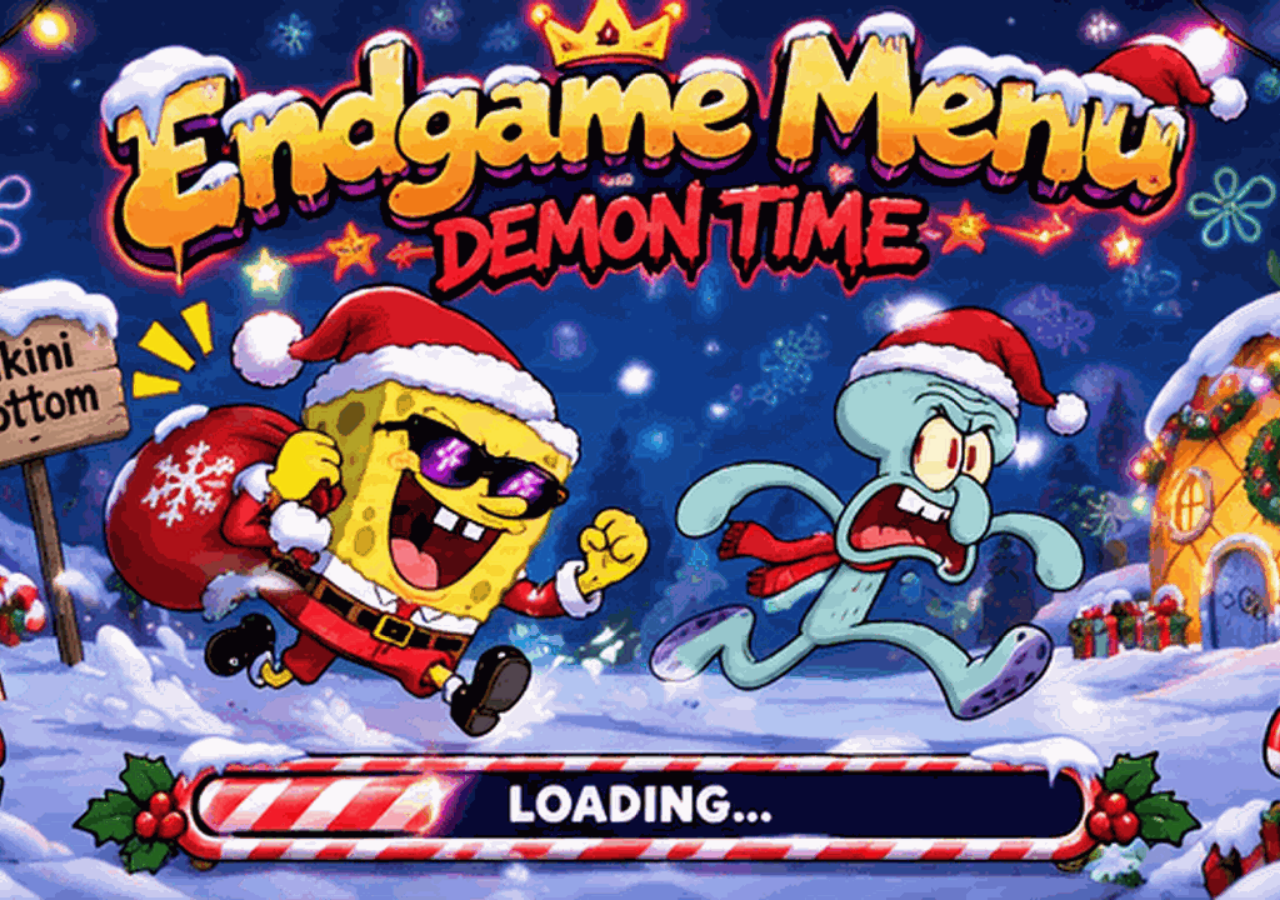
==== christmas.html @ 12add619 "Add files via upload" ====
<!doctype html>
<html lang="en">
<head>
  <meta charset="utf-8" />
  <meta name="viewport" content="width=device-width, initial-scale=1" />
  <meta name="theme-color" content="#07152f" />
  <title>Endgame Menu — Christmas</title>
  <style>
    html, body {
      width: 100%;
      height: 100%;
      margin: 0;
      overflow: hidden;
      background: #050816;
    }

    body {
      display: grid;
      place-items: center;
    }

    .loading-screen {
      position: fixed;
      inset: 0;
      width: 100vw;
      height: 100vh;
      object-fit: cover;
      object-position: center;
      user-select: none;
      -webkit-user-drag: none;
    }
  </style>
</head>
<body>
  <img
    class="loading-screen"
    src="./endgame-menu-christmas.gif"
    alt="Endgame Menu Christmas loading screen"
  />
</body>
</html>
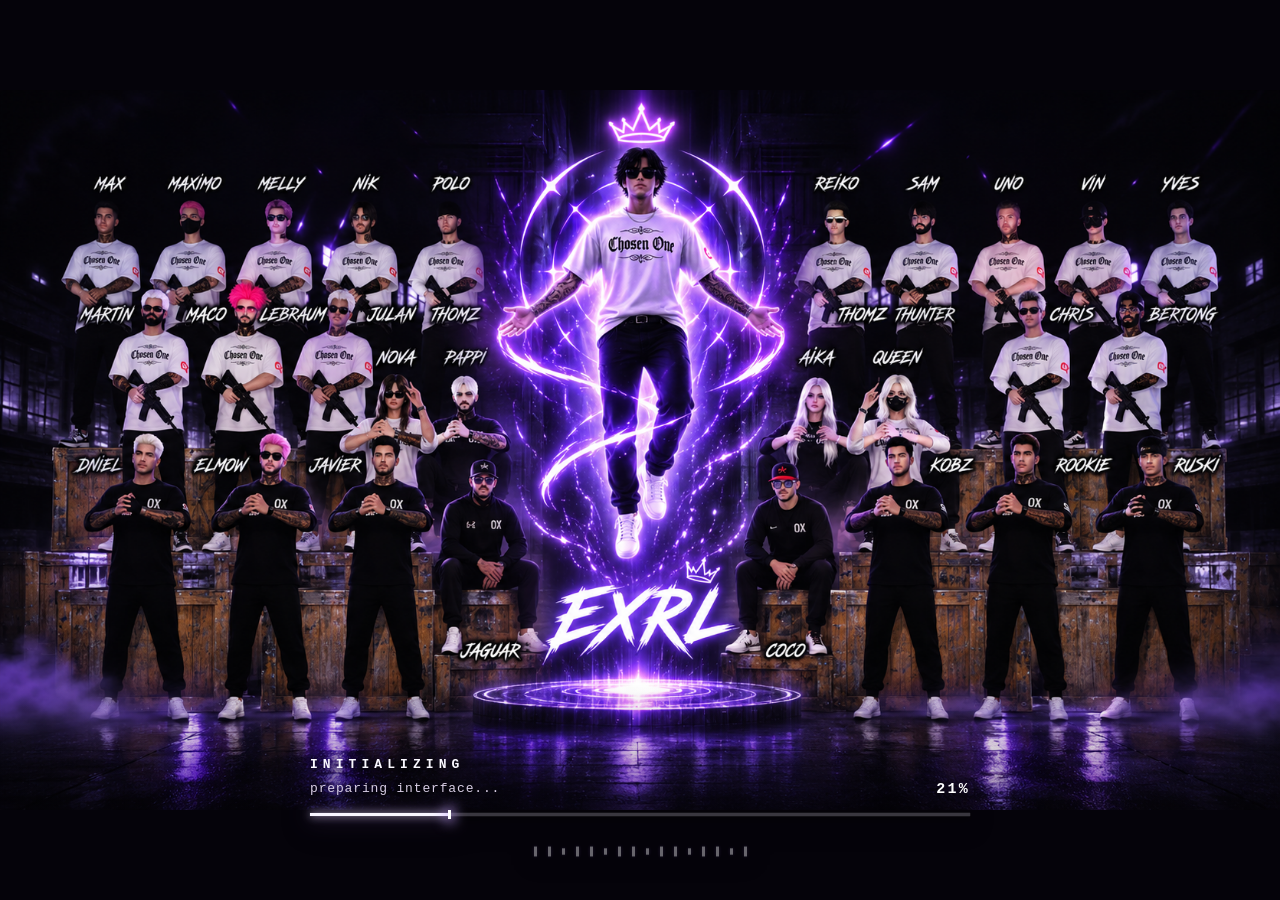
==== commit 97a4a94e: "Serve new EXRL animated loading design at existing Christmas URL" ====
--- a/christmas.html
+++ b/christmas.html
@@ -3,39 +3,115 @@
 <head>
   <meta charset="utf-8" />
   <meta name="viewport" content="width=device-width, initial-scale=1" />
-  <meta name="theme-color" content="#07152f" />
-  <title>Endgame Menu — Christmas</title>
+  <meta name="color-scheme" content="dark" />
+  <meta name="theme-color" content="#08040f" />
+  <meta name="description" content="ENDGAME — EXRL loading screen." />
+  <title>ENDGAME — EXRL</title>
   <style>
-    html, body {
-      width: 100%;
-      height: 100%;
-      margin: 0;
-      overflow: hidden;
-      background: #050816;
+    :root {
+      --ink: #f3efff;
+      --dim: rgba(245,239,255,.62);
+      --violet: #a774ff;
+      --line: rgba(250,247,255,.9);
     }
-
-    body {
-      display: grid;
-      place-items: center;
-    }
-
-    .loading-screen {
-      position: fixed;
-      inset: 0;
-      width: 100vw;
-      height: 100vh;
-      object-fit: cover;
-      object-position: center;
-      user-select: none;
-      -webkit-user-drag: none;
-    }
+    * {box-sizing:border-box}
+    html,body{width:100%;height:100%;margin:0;overflow:hidden;background:#08040f}
+    body {font-family:Consolas,"Courier New",monospace;color:var(--ink)}
+    .scene{position:fixed;inset:0;overflow:hidden;isolation:isolate;background:#05030a}
+    /* The artwork is the EXACT original uploaded PNG. No filters or transforms. */
+    .artwork{position:absolute;inset:0;display:block;width:100%;height:100%;object-fit:contain;object-position:center;user-select:none;-webkit-user-drag:none}
+    /* Only the website overlay is animated; artwork pixels never change. */
+    .fade{position:absolute;pointer-events:none;inset:auto 0 0;height:24%;z-index:1;background:linear-gradient(0deg,rgba(5,3,10,.77) 0%,rgba(5,3,10,.30) 40%,transparent 100%)}
+    .loading{position:absolute;z-index:2;left:50%;bottom:clamp(20px,4vh,50px);transform:translateX(-50%);width:min(660px,calc(100% - 38px));text-shadow:0 2px 7px rgba(0,0,0,.85);filter:drop-shadow(0 4px 12px rgba(0,0,0,.65))}
+    .topline{display:flex;justify-content:space-between;align-items:flex-end;gap:12px;margin-bottom:15px}
+    .phase{font-size:clamp(11px,1.15vw,13px);font-weight:700;letter-spacing:.39em;line-height:1.35;color:#faf9ff;text-transform:uppercase}
+    .note{font-size:clamp(11px,1.1vw,13px);letter-spacing:.065em;line-height:1.5;color:#d8cee4;margin-top:5px;text-transform:lowercase}
+    .ellipsis::after{content:'';display:inline-block;width:15px;animation:cursor 1.2s steps(1) infinite}
+    @keyframes cursor{0%,48%{opacity:0}49%,100%{opacity:1}}
+    .pct{font-size:clamp(13px,1.25vw,15px);font-weight:600;letter-spacing:.15em;color:#fff;font-variant-numeric:tabular-nums;min-width:48px;text-align:right}
+    .bar{position:relative;width:100%;height:3px;background:rgba(245,239,255,.22);box-shadow:0 0 1px rgba(255,255,255,.6),0 2px 7px rgba(0,0,0,.8)}
+    .fill{position:absolute;left:0;top:0;bottom:0;width:8%;background:#f7f5ff;box-shadow:0 0 9px rgba(223,208,255,.95),0 0 21px rgba(160,107,255,.6);transition:width .10s linear}
+    .tip{position:absolute;right:-2px;top:-3px;width:3px;height:9px;background:#fff;box-shadow:0 0 13px 3px rgba(194,157,255,.8)}
+    .ticks{height:26px;display:flex;justify-content:center;align-items:center;gap:11px;margin-top:22px;opacity:.9}
+    .tick{display:block;width:3px;height:17px;background:rgba(248,246,255,.45);box-shadow:0 0 5px rgba(187,148,255,.16);transform:scaleY(.58);transform-origin:center;animation:tickPulse 1.35s ease-in-out infinite;animation-delay:calc(var(--i)*-0.087s)}
+    .tick:nth-child(3n){height:11px}
+    @keyframes tickPulse{0%,100%{transform:scaleY(.45);opacity:.4}45%{transform:scaleY(1.1);opacity:1;background:#fff;box-shadow:0 0 10px rgba(199,163,255,.95)}}
+    .scanlight{position:absolute;top:-7px;left:0;width:100%;height:17px;opacity:.3;background:linear-gradient(90deg,transparent 10%,rgba(255,255,255,.25) 40%,transparent 60%);transform:translateX(-120%);animation:sweep 5s linear infinite;pointer-events:none}
+    @keyframes sweep{to{transform:translateX(120%)}}
+    @media(max-width:640px){.fade{height:28%}.loading{bottom:32px}.topline{margin-bottom:13px}.phase{letter-spacing:.25em}.ticks{margin-top:17px;gap:8px}.tick{width:2px;height:14px}}
+    @media(prefers-reduced-motion:reduce){.tick,.scanlight,.ellipsis::after{animation:none}}
   </style>
 </head>
 <body>
-  <img
-    class="loading-screen"
-    src="./endgame-menu-christmas.gif"
-    alt="Endgame Menu Christmas loading screen"
-  />
+  <main class="scene" aria-label="EXRL Endgame loading screen">
+    <img class="artwork" src="./exrl_crew.png" alt="EXRL levitating with purple energy, surrounded by the crew." draggable="false" />
+    <div class="fade" aria-hidden="true"></div>
+    <section class="loading" aria-label="Loading animation">
+      <div class="topline">
+        <div>
+          <div class="phase" id="phase">INITIALIZING</div>
+          <div class="note" id="note">preparing interface...</div>
+        </div>
+        <span class="pct" id="percent">8%</span>
+      </div>
+      <div class="bar" role="progressbar" aria-label="Visual loading progress" aria-valuemin="0" aria-valuemax="100" aria-valuenow="8" id="progressbar">
+        <div class="fill" id="fill"><i class="tip"></i></div>
+        <span class="scanlight" aria-hidden="true"></span>
+      </div>
+      <div class="ticks" aria-hidden="true">
+        <span class="tick" style="--i:0"></span><span class="tick" style="--i:1"></span><span class="tick" style="--i:2"></span><span class="tick" style="--i:3"></span><span class="tick" style="--i:4"></span><span class="tick" style="--i:5"></span><span class="tick" style="--i:6"></span><span class="tick" style="--i:7"></span><span class="tick" style="--i:8"></span><span class="tick" style="--i:9"></span><span class="tick" style="--i:10"></span><span class="tick" style="--i:11"></span><span class="tick" style="--i:12"></span><span class="tick" style="--i:13"></span><span class="tick" style="--i:14"></span><span class="tick" style="--i:15"></span>
+      </div>
+    </section>
+  </main>
+  <script>
+    (()=>{
+      'use strict';
+      const phase=document.getElementById('phase');
+      const note=document.getElementById('note');
+      const percent=document.getElementById('percent');
+      const fill=document.getElementById('fill');
+      const bar=document.getElementById('progressbar');
+      const length=15500,hold=1800;
+      let started=performance.now(),realProgress=null,finished=false;
+      let shown=-1,phaseShown='';
+      const phases=[
+        {until:24,title:'INITIALIZING',note:'preparing interface...'},
+        {until:51,title:'SYNCING',note:'loading assets...'},
+        {until:77,title:'CONFIGURING',note:'checking modules...'},
+        {until:99,title:'FINALIZING',note:'last rites...'},
+        {until:101,title:'ENDGAME READY',note:'interface ready...'}
+      ];
+      const update=(p)=>{
+        p=Math.min(100,Math.max(0,Math.round(p)));
+        if(p!==shown){shown=p;fill.style.width=p+'%';percent.textContent=p+'%';bar.setAttribute('aria-valuenow',String(p));}
+        const current=phases.find(x=>p<x.until)||phases[phases.length-1];
+        if(current.title!==phaseShown){phase.textContent=current.title;note.textContent=current.note;phaseShown=current.title;}
+      };
+      function step(now){
+        if(realProgress!==null){update(realProgress);requestAnimationFrame(step);return;}
+        let elapsed=now-started;
+        if(elapsed>length+hold){started=now;elapsed=0;}
+        const t=Math.min(1,elapsed/length);
+        // Cosmetic progress when the host does not supply real loading data.
+        const value=(t>=1)?100:(8+92*(1-Math.pow(1-t,1.55)));
+        update(value);
+        requestAnimationFrame(step);
+      }
+      // Optional integration: window.endgameLoader.setProgress(85)
+      // or window.postMessage({type:'endgame:progress',progress:85}, '*').
+      // Clearing with setProgress(null) resumes the looping visual demo.
+      window.endgameLoader={
+        setProgress(p){if(p===null||p===undefined){realProgress=null;started=performance.now();return;} const n=Number(p);if(Number.isFinite(n))realProgress=Math.max(0,Math.min(100,n));},
+        reset(){realProgress=null;started=performance.now();},
+        complete(){realProgress=100;}
+      };
+      window.addEventListener('message',event=>{
+        const d=event.data;
+        if(!d||typeof d!=='object'||d.type!=='endgame:progress')return;
+        window.endgameLoader.setProgress(d.progress);
+      });
+      requestAnimationFrame(step);
+    })();
+  </script>
 </body>
-</html>
+</html>
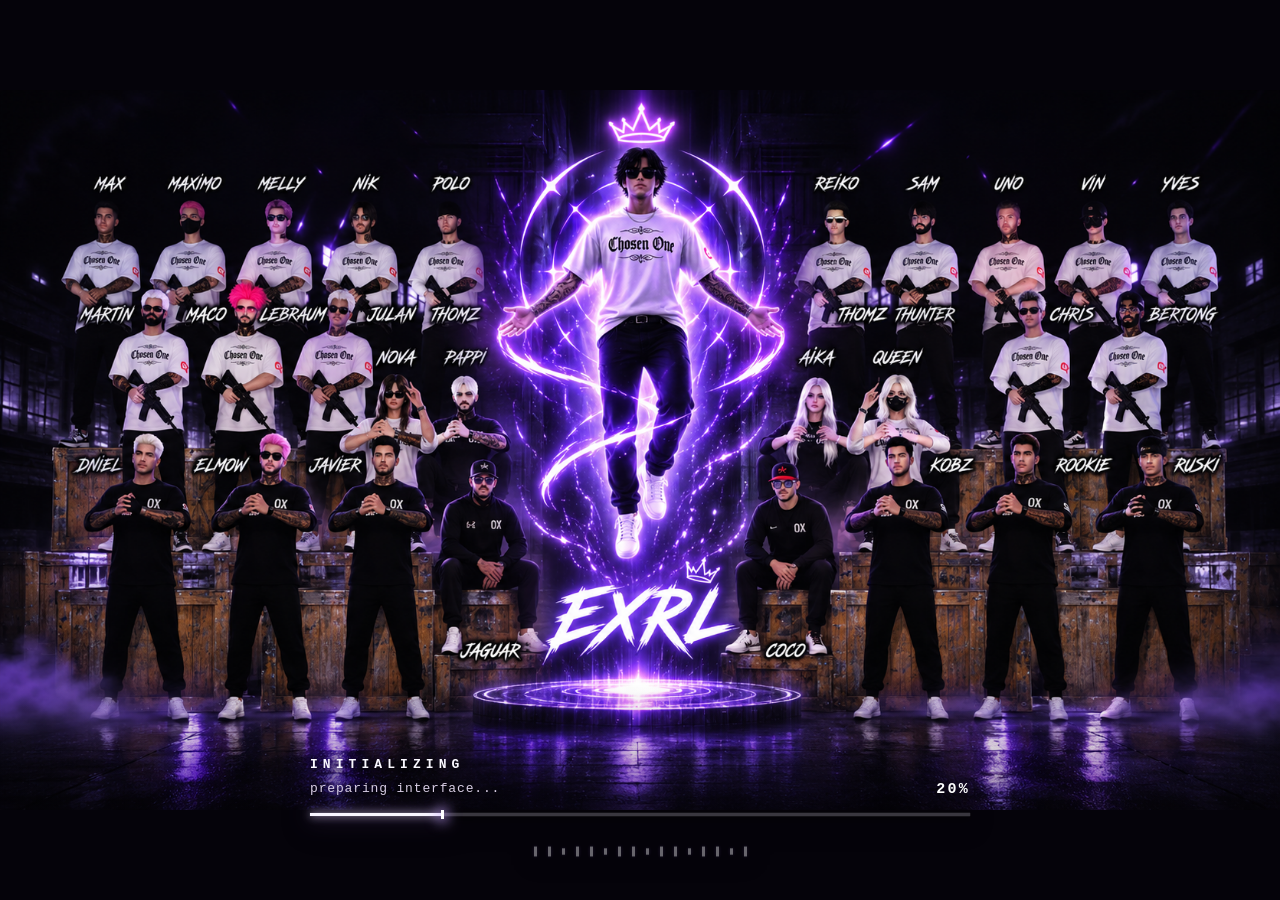
==== commit 7752f3e8: "Switch ENDGAME loading artwork to new tattoo crew photo with fallback" ====
--- a/christmas.html
+++ b/christmas.html
@@ -44,7 +44,7 @@
 </head>
 <body>
   <main class="scene" aria-label="EXRL Endgame loading screen">
-    <img class="artwork" src="./exrl_crew.png" alt="EXRL levitating with purple energy, surrounded by the crew." draggable="false" />
+    <img class="artwork" src="./exrl_tattoo_crew.png" onerror="this.onerror=null;this.src='./exrl_crew.png'" alt="ENDGAME tattoo crew group photo." draggable="false" />
     <div class="fade" aria-hidden="true"></div>
     <section class="loading" aria-label="Loading animation">
       <div class="topline">
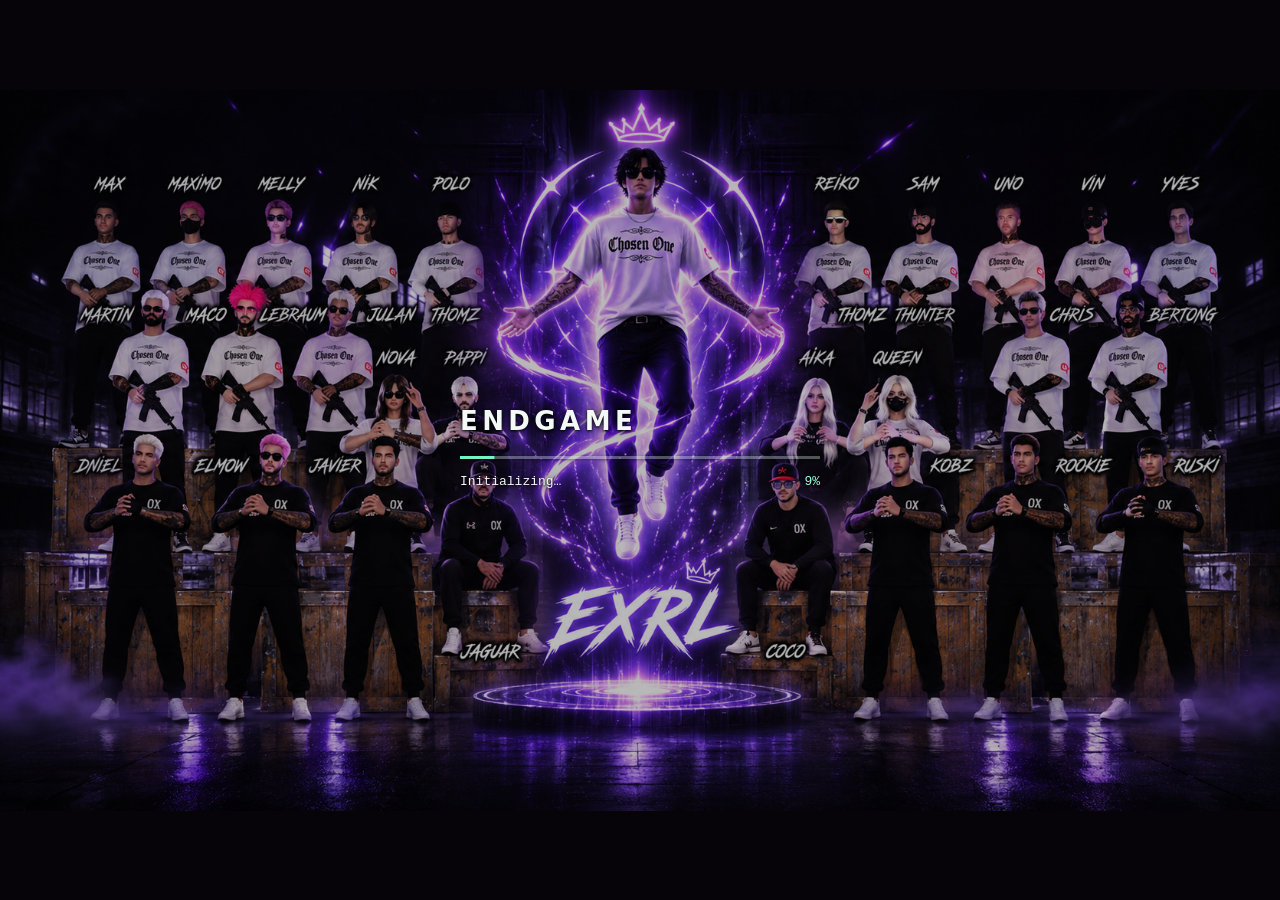
==== commit 8a31dfe8: "Center the ENDGAME line loader over a lightly dimmed, transparent overlay" ====
--- a/christmas.html
+++ b/christmas.html
@@ -1,117 +1,153 @@
 <!doctype html>
 <html lang="en">
 <head>
-  <meta charset="utf-8" />
-  <meta name="viewport" content="width=device-width, initial-scale=1" />
-  <meta name="color-scheme" content="dark" />
-  <meta name="theme-color" content="#08040f" />
-  <meta name="description" content="ENDGAME — EXRL loading screen." />
+  <meta charset="utf-8">
+  <meta name="viewport" content="width=device-width, initial-scale=1">
+  <meta name="description" content="ENDGAME — EXRL loading screen.">
   <title>ENDGAME — EXRL</title>
+  <script>
+    if (window.self !== window.top || new URLSearchParams(location.search).has('overlay')) {
+      document.documentElement.classList.add('overlay');
+    }
+  </script>
   <style>
-    :root {
-      --ink: #f3efff;
-      --dim: rgba(245,239,255,.62);
-      --violet: #a774ff;
-      --line: rgba(250,247,255,.9);
+    * { box-sizing: border-box; }
+    html, body {
+      margin: 0;
+      background: transparent;
+      font-family: Consolas, "Courier New", monospace;
+      color: #f3f9f5;
     }
-    * {box-sizing:border-box}
-    html,body{width:100%;height:100%;margin:0;overflow:hidden;background:#08040f}
-    body {font-family:Consolas,"Courier New",monospace;color:var(--ink)}
-    .scene{position:fixed;inset:0;overflow:hidden;isolation:isolate;background:#05030a}
-    /* The artwork is the EXACT original uploaded PNG. No filters or transforms. */
-    .artwork{position:absolute;inset:0;display:block;width:100%;height:100%;object-fit:contain;object-position:center;user-select:none;-webkit-user-drag:none}
-    /* Only the website overlay is animated; artwork pixels never change. */
-    .fade{position:absolute;pointer-events:none;inset:auto 0 0;height:24%;z-index:1;background:linear-gradient(0deg,rgba(5,3,10,.77) 0%,rgba(5,3,10,.30) 40%,transparent 100%)}
-    .loading{position:absolute;z-index:2;left:50%;bottom:clamp(20px,4vh,50px);transform:translateX(-50%);width:min(660px,calc(100% - 38px));text-shadow:0 2px 7px rgba(0,0,0,.85);filter:drop-shadow(0 4px 12px rgba(0,0,0,.65))}
-    .topline{display:flex;justify-content:space-between;align-items:flex-end;gap:12px;margin-bottom:15px}
-    .phase{font-size:clamp(11px,1.15vw,13px);font-weight:700;letter-spacing:.39em;line-height:1.35;color:#faf9ff;text-transform:uppercase}
-    .note{font-size:clamp(11px,1.1vw,13px);letter-spacing:.065em;line-height:1.5;color:#d8cee4;margin-top:5px;text-transform:lowercase}
-    .ellipsis::after{content:'';display:inline-block;width:15px;animation:cursor 1.2s steps(1) infinite}
-    @keyframes cursor{0%,48%{opacity:0}49%,100%{opacity:1}}
-    .pct{font-size:clamp(13px,1.25vw,15px);font-weight:600;letter-spacing:.15em;color:#fff;font-variant-numeric:tabular-nums;min-width:48px;text-align:right}
-    .bar{position:relative;width:100%;height:3px;background:rgba(245,239,255,.22);box-shadow:0 0 1px rgba(255,255,255,.6),0 2px 7px rgba(0,0,0,.8)}
-    .fill{position:absolute;left:0;top:0;bottom:0;width:8%;background:#f7f5ff;box-shadow:0 0 9px rgba(223,208,255,.95),0 0 21px rgba(160,107,255,.6);transition:width .10s linear}
-    .tip{position:absolute;right:-2px;top:-3px;width:3px;height:9px;background:#fff;box-shadow:0 0 13px 3px rgba(194,157,255,.8)}
-    .ticks{height:26px;display:flex;justify-content:center;align-items:center;gap:11px;margin-top:22px;opacity:.9}
-    .tick{display:block;width:3px;height:17px;background:rgba(248,246,255,.45);box-shadow:0 0 5px rgba(187,148,255,.16);transform:scaleY(.58);transform-origin:center;animation:tickPulse 1.35s ease-in-out infinite;animation-delay:calc(var(--i)*-0.087s)}
-    .tick:nth-child(3n){height:11px}
-    @keyframes tickPulse{0%,100%{transform:scaleY(.45);opacity:.4}45%{transform:scaleY(1.1);opacity:1;background:#fff;box-shadow:0 0 10px rgba(199,163,255,.95)}}
-    .scanlight{position:absolute;top:-7px;left:0;width:100%;height:17px;opacity:.3;background:linear-gradient(90deg,transparent 10%,rgba(255,255,255,.25) 40%,transparent 60%);transform:translateX(-120%);animation:sweep 5s linear infinite;pointer-events:none}
-    @keyframes sweep{to{transform:translateX(120%)}}
-    @media(max-width:640px){.fade{height:28%}.loading{bottom:32px}.topline{margin-bottom:13px}.phase{letter-spacing:.25em}.ticks{margin-top:17px;gap:8px}.tick{width:2px;height:14px}}
-    @media(prefers-reduced-motion:reduce){.tick,.scanlight,.ellipsis::after{animation:none}}
+    .scene {
+      position: fixed;
+      inset: 0;
+      display: grid;
+      place-items: center;
+      isolation: isolate;
+    }
+    html:not(.overlay) .scene {
+      background: #08060d url("./exrl_crew.png") center / contain no-repeat;
+    }
+    .scene::before {
+      content: "";
+      position: absolute;
+      inset: 0;
+      background: rgba(0, 0, 0, 0.28);
+      pointer-events: none;
+    }
+    .loading {
+      position: relative;
+      width: min(360px, 78%);
+      text-shadow: 0 1px 3px #000, 0 0 10px rgba(0, 0, 0, 0.65);
+    }
+    .menu-name {
+      margin: 0 0 22px;
+      font: 600 26px/1 "Arial Narrow", system-ui, sans-serif;
+      letter-spacing: 0.17em;
+    }
+    .bar {
+      height: 3px;
+      overflow: hidden;
+      background: rgba(211, 232, 223, 0.35);
+      box-shadow: 0 1px 3px rgba(0, 0, 0, 0.4);
+    }
+    .fill {
+      height: 100%;
+      background: #72f5c2;
+      transform: scaleX(0);
+      transform-origin: left;
+    }
+    .status-row {
+      display: flex;
+      justify-content: space-between;
+      align-items: baseline;
+      gap: 12px;
+      margin-top: 13px;
+      font-size: 13px;
+      line-height: 1.5;
+    }
+    #percent {
+      color: #a1ffda;
+      font-variant-numeric: tabular-nums;
+    }
   </style>
 </head>
 <body>
   <main class="scene" aria-label="EXRL Endgame loading screen">
-    <img class="artwork" src="./exrl_tattoo_crew.png" onerror="this.onerror=null;this.src='./exrl_crew.png'" alt="ENDGAME tattoo crew group photo." draggable="false" />
-    <div class="fade" aria-hidden="true"></div>
-    <section class="loading" aria-label="Loading animation">
-      <div class="topline">
-        <div>
-          <div class="phase" id="phase">INITIALIZING</div>
-          <div class="note" id="note">preparing interface...</div>
-        </div>
-        <span class="pct" id="percent">8%</span>
+    <section class="loading" aria-labelledby="menu-name">
+      <h1 class="menu-name" id="menu-name">ENDGAME</h1>
+      <div class="bar" id="progressbar" role="progressbar" aria-label="Menu loading progress"
+           aria-valuemin="0" aria-valuemax="100" aria-valuenow="0">
+        <div class="fill" id="fill"></div>
       </div>
-      <div class="bar" role="progressbar" aria-label="Visual loading progress" aria-valuemin="0" aria-valuemax="100" aria-valuenow="8" id="progressbar">
-        <div class="fill" id="fill"><i class="tip"></i></div>
-        <span class="scanlight" aria-hidden="true"></span>
-      </div>
-      <div class="ticks" aria-hidden="true">
-        <span class="tick" style="--i:0"></span><span class="tick" style="--i:1"></span><span class="tick" style="--i:2"></span><span class="tick" style="--i:3"></span><span class="tick" style="--i:4"></span><span class="tick" style="--i:5"></span><span class="tick" style="--i:6"></span><span class="tick" style="--i:7"></span><span class="tick" style="--i:8"></span><span class="tick" style="--i:9"></span><span class="tick" style="--i:10"></span><span class="tick" style="--i:11"></span><span class="tick" style="--i:12"></span><span class="tick" style="--i:13"></span><span class="tick" style="--i:14"></span><span class="tick" style="--i:15"></span>
+      <div class="status-row">
+        <span id="phase" role="status">Initializing…</span>
+        <span id="percent" aria-hidden="true">0%</span>
       </div>
     </section>
   </main>
   <script>
-    (()=>{
-      'use strict';
-      const phase=document.getElementById('phase');
-      const note=document.getElementById('note');
-      const percent=document.getElementById('percent');
-      const fill=document.getElementById('fill');
-      const bar=document.getElementById('progressbar');
-      const length=15500,hold=1800;
-      let started=performance.now(),realProgress=null,finished=false;
-      let shown=-1,phaseShown='';
-      const phases=[
-        {until:24,title:'INITIALIZING',note:'preparing interface...'},
-        {until:51,title:'SYNCING',note:'loading assets...'},
-        {until:77,title:'CONFIGURING',note:'checking modules...'},
-        {until:99,title:'FINALIZING',note:'last rites...'},
-        {until:101,title:'ENDGAME READY',note:'interface ready...'}
+    (() => {
+      const phase = document.getElementById('phase');
+      const percent = document.getElementById('percent');
+      const fill = document.getElementById('fill');
+      const bar = document.getElementById('progressbar');
+      const reducedMotion = matchMedia('(prefers-reduced-motion: reduce)');
+      const stages = [
+        { at: 0, text: 'Initializing…' },
+        { at: 18, text: "injecting earl's magic" },
+        { at: 59, text: 'Preparing endgame menu…' },
+        { at: 100, text: 'Menu ready' }
       ];
-      const update=(p)=>{
-        p=Math.min(100,Math.max(0,Math.round(p)));
-        if(p!==shown){shown=p;fill.style.width=p+'%';percent.textContent=p+'%';bar.setAttribute('aria-valuenow',String(p));}
-        const current=phases.find(x=>p<x.until)||phases[phases.length-1];
-        if(current.title!==phaseShown){phase.textContent=current.title;note.textContent=current.note;phaseShown=current.title;}
-      };
-      function step(now){
-        if(realProgress!==null){update(realProgress);requestAnimationFrame(step);return;}
-        let elapsed=now-started;
-        if(elapsed>length+hold){started=now;elapsed=0;}
-        const t=Math.min(1,elapsed/length);
-        // Cosmetic progress when the host does not supply real loading data.
-        const value=(t>=1)?100:(8+92*(1-Math.pow(1-t,1.55)));
-        update(value);
-        requestAnimationFrame(step);
+      const duration = 15500;
+      const hold = 1800;
+      let started = performance.now();
+      let frame;
+      let shown;
+
+      function render(progress, isDemo = false) {
+        const stage = stages.findLast(item => item.at <= progress);
+        const value = isDemo && reducedMotion.matches ? stage.at : progress;
+        const whole = Math.floor(value);
+        fill.style.transform = 'scaleX(' + value / 100 + ')';
+        if (whole !== shown) {
+          percent.textContent = whole + '%';
+          bar.setAttribute('aria-valuenow', String(whole));
+          shown = whole;
+        }
+        if (phase.textContent !== stage.text) phase.textContent = stage.text;
       }
-      // Optional integration: window.endgameLoader.setProgress(85)
-      // or window.postMessage({type:'endgame:progress',progress:85}, '*').
-      // Clearing with setProgress(null) resumes the looping visual demo.
-      window.endgameLoader={
-        setProgress(p){if(p===null||p===undefined){realProgress=null;started=performance.now();return;} const n=Number(p);if(Number.isFinite(n))realProgress=Math.max(0,Math.min(100,n));},
-        reset(){realProgress=null;started=performance.now();},
-        complete(){realProgress=100;}
-      };
-      window.addEventListener('message',event=>{
-        const d=event.data;
-        if(!d||typeof d!=='object'||d.type!=='endgame:progress')return;
-        window.endgameLoader.setProgress(d.progress);
+
+      function step(now) {
+        const elapsed = Math.max(0, now - started) % (duration + hold);
+        render(Math.min(100, elapsed / duration * 100), true);
+        frame = requestAnimationFrame(step);
+      }
+
+      function reset() {
+        cancelAnimationFrame(frame);
+        started = performance.now();
+        step(started);
+      }
+
+      function setProgress(progress) {
+        if (progress == null) {
+          reset();
+          return;
+        }
+        const value = Number(progress);
+        if (Number.isFinite(value)) {
+          cancelAnimationFrame(frame);
+          render(Math.min(100, Math.max(0, value)));
+        }
+      }
+
+      window.endgameLoader = { setProgress, reset, complete: () => setProgress(100) };
+      window.addEventListener('message', event => {
+        if (event.data?.type === 'endgame:progress') setProgress(event.data.progress);
       });
-      requestAnimationFrame(step);
+      reset();
     })();
   </script>
 </body>
-</html>+</html>
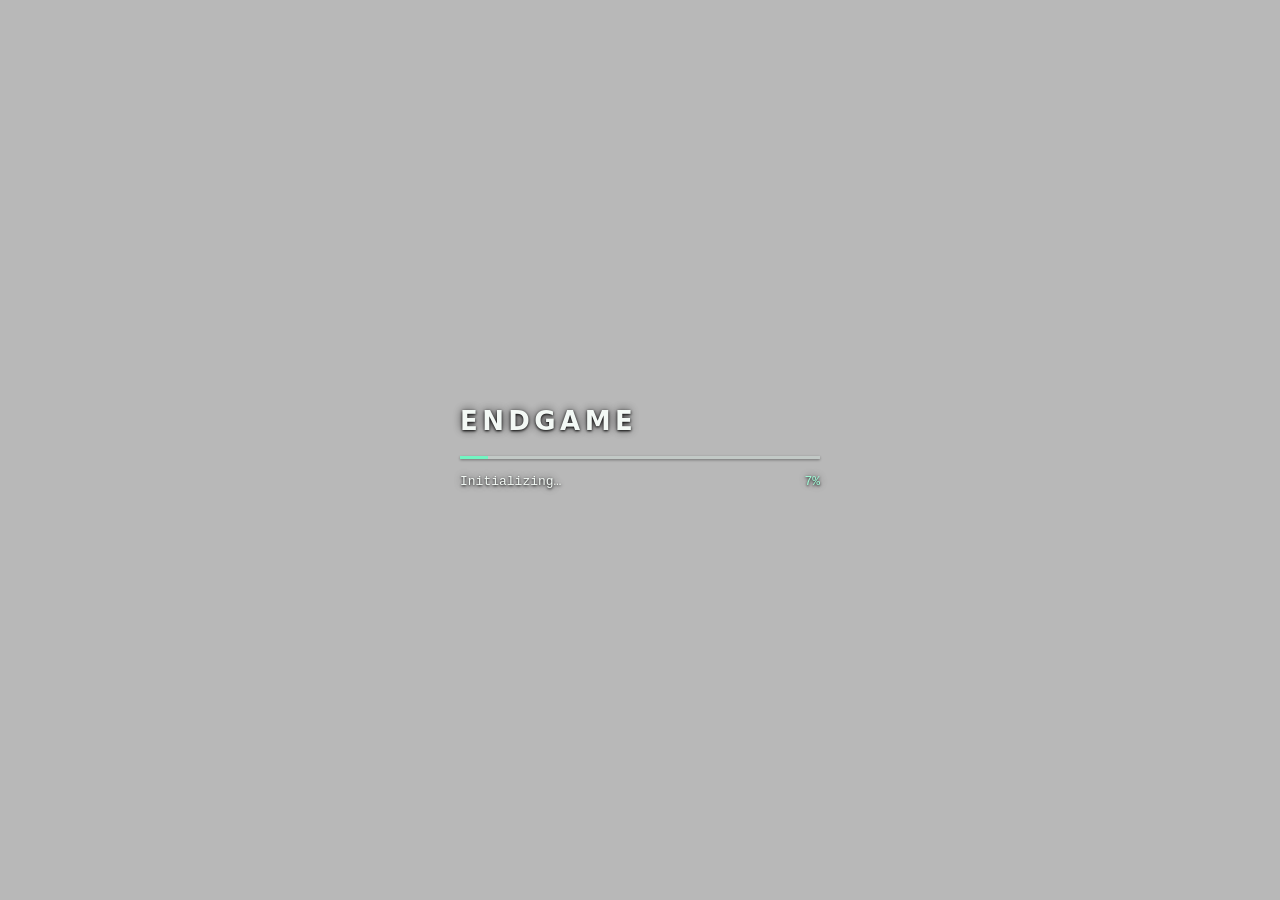
==== commit 4b946a7b: "Remove the background picture from the loading screen" ====
--- a/christmas.html
+++ b/christmas.html
@@ -5,11 +5,6 @@
   <meta name="viewport" content="width=device-width, initial-scale=1">
   <meta name="description" content="ENDGAME — EXRL loading screen.">
   <title>ENDGAME — EXRL</title>
-  <script>
-    if (window.self !== window.top || new URLSearchParams(location.search).has('overlay')) {
-      document.documentElement.classList.add('overlay');
-    }
-  </script>
   <style>
     * { box-sizing: border-box; }
     html, body {
@@ -24,9 +19,6 @@
       display: grid;
       place-items: center;
       isolation: isolate;
-    }
-    html:not(.overlay) .scene {
-      background: #08060d url("./exrl_crew.png") center / contain no-repeat;
     }
     .scene::before {
       content: "";
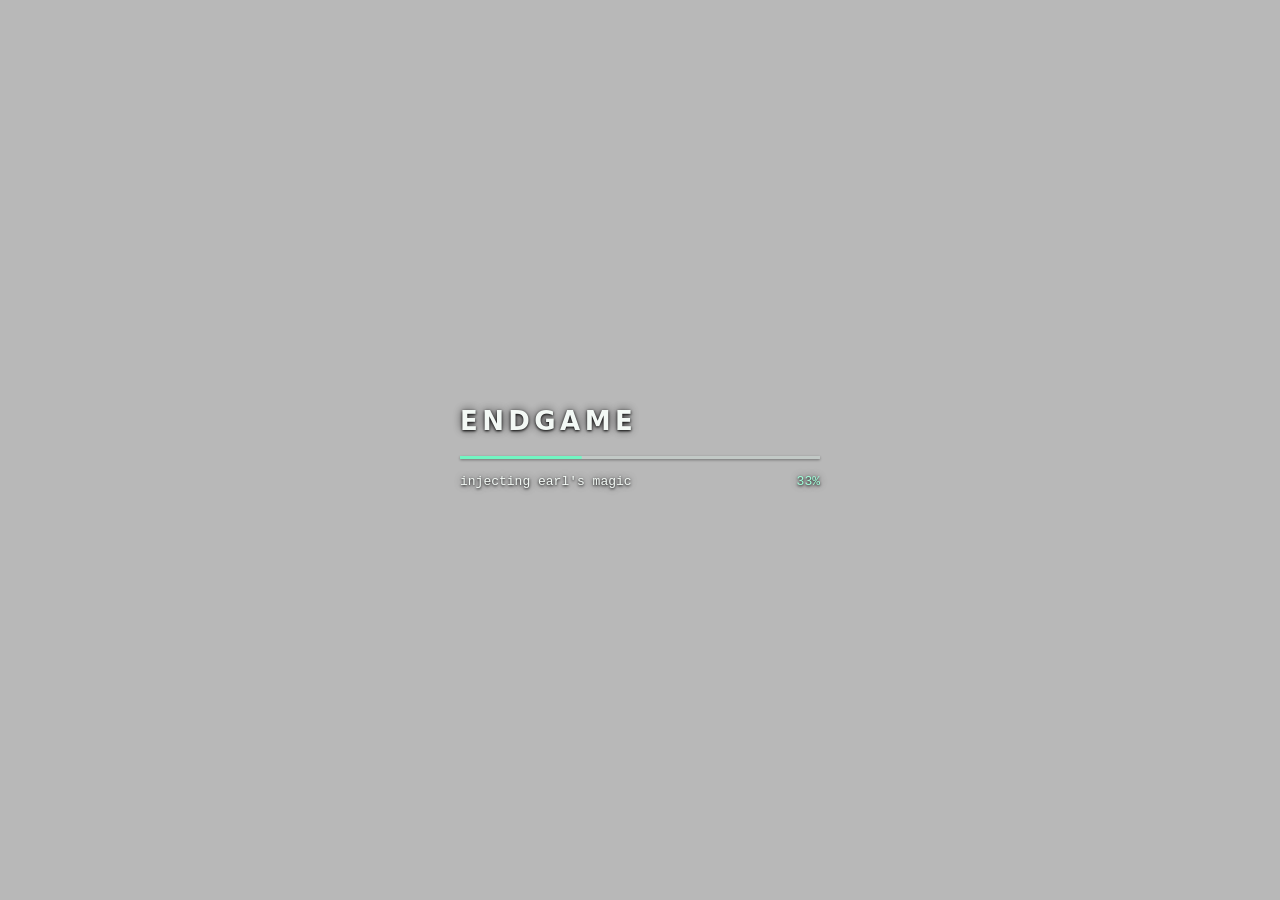
==== commit ab724e0d: "Match the loading bar to the menu's 4.3-second splash" ====
--- a/christmas.html
+++ b/christmas.html
@@ -91,7 +91,7 @@
         { at: 59, text: 'Preparing endgame menu…' },
         { at: 100, text: 'Menu ready' }
       ];
-      const duration = 15500;
+      const duration = 4300;
       const hold = 1800;
       let started = performance.now();
       let frame;
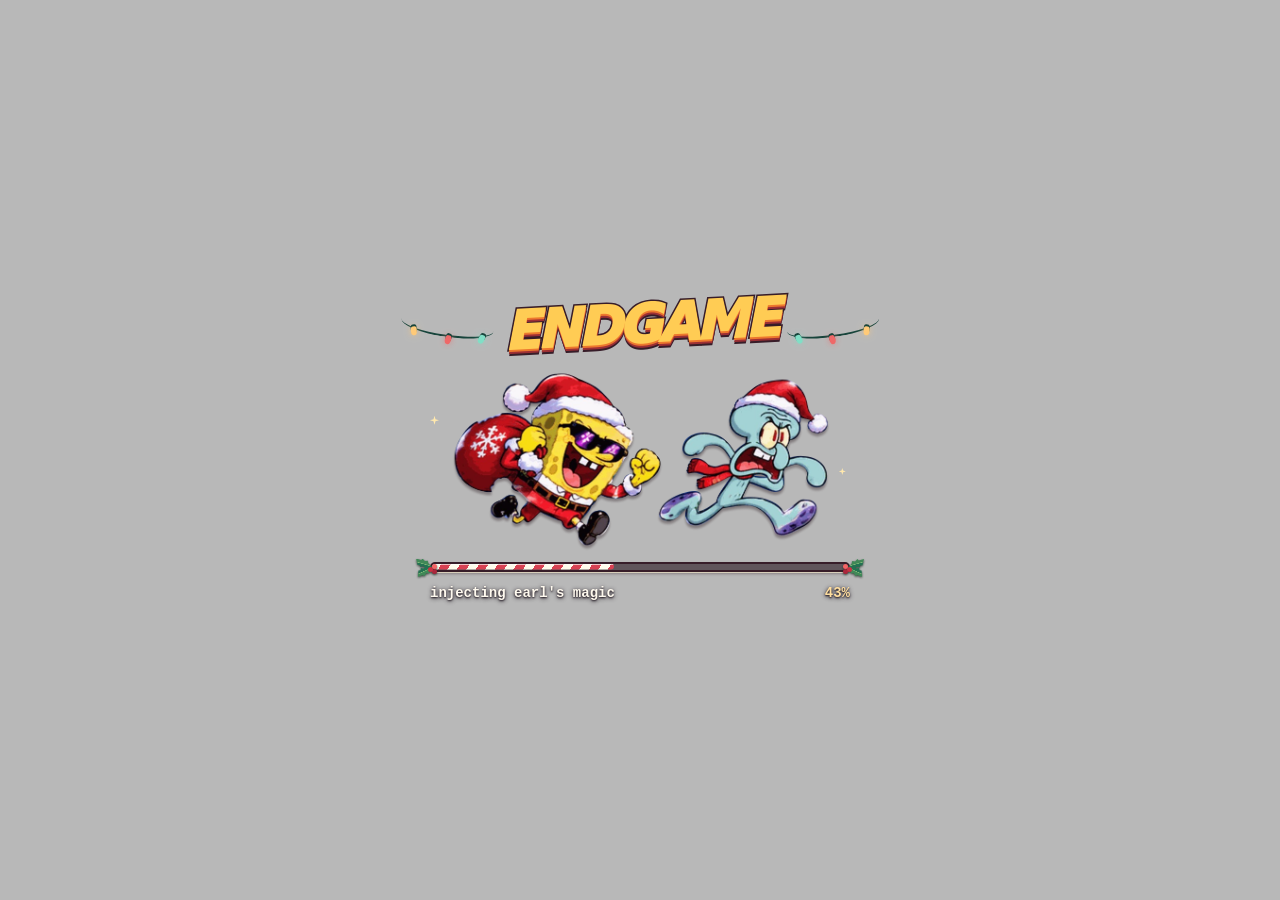
==== commit bdfb639c: "Publish the transparent Christmas chase loader with candy-cane progress" ====
--- a/christmas.html
+++ b/christmas.html
@@ -3,87 +3,197 @@
 <head>
   <meta charset="utf-8">
   <meta name="viewport" content="width=device-width, initial-scale=1">
-  <meta name="description" content="ENDGAME — EXRL loading screen.">
-  <title>ENDGAME — EXRL</title>
+  <title>ENDGAME — Christmas loader</title>
   <style>
-    * { box-sizing: border-box; }
-    html, body {
-      margin: 0;
-      background: transparent;
-      font-family: Consolas, "Courier New", monospace;
-      color: #f3f9f5;
-    }
-    .scene {
+    html, body { margin: 0; background: transparent; }
+
+    #endgame-holiday {
+      --cream: #fff7d9;
+      --outline: #371d29;
       position: fixed;
       inset: 0;
       display: grid;
       place-items: center;
+      overflow: hidden;
       isolation: isolate;
-    }
-    .scene::before {
+      background: rgba(0, 0, 0, .28);
+      color: var(--cream);
+      font-family: system-ui, sans-serif;
+    }
+    #endgame-holiday *, #endgame-holiday *::before, #endgame-holiday *::after {
+      box-sizing: border-box;
+    }
+    #endgame-holiday .holiday-hud {
+      position: relative;
+      width: min(82%, 420px);
+      text-align: center;
+    }
+    #endgame-holiday .masthead {
+      display: flex;
+      align-items: center;
+      gap: 9px;
+      margin: 0 -7%;
+    }
+    #endgame-holiday h1 {
+      display: inline-block;
+      flex: 0 0 auto;
+      margin: 0;
+      color: #ffcc54;
+      font: italic 1000 clamp(30px, 6vw, 53px)/1.08 "Arial Black", "Segoe UI Black", system-ui, sans-serif;
+      letter-spacing: -.065em;
+      transform: rotate(-3deg);
+      -webkit-text-stroke: 3px var(--outline);
+      paint-order: stroke fill;
+      text-shadow: 0 2px 0 #ed772e, 0 4px 0 #9c3035, 0 6px 0 var(--outline);
+    }
+    #endgame-holiday .lights {
+      position: relative;
+      display: block;
+      flex: 1;
+      height: 24px;
+      border-bottom: 2px solid #17443b;
+      border-radius: 0 0 52% 52%;
+      transform: rotate(8deg);
+    }
+    #endgame-holiday .lights:last-child { transform: scaleX(-1) rotate(8deg); }
+    #endgame-holiday .lights i {
+      --light: #ffca78;
+      position: absolute;
+      display: block;
+      width: 6px;
+      height: 9px;
+      top: 82%;
+      left: 12%;
+      border-radius: 45% 45% 60% 60%;
+      background: var(--light);
+      box-shadow: 0 -2px #17443b, 0 0 6px color-mix(in srgb, var(--light) 65%, transparent);
+      transform: rotate(-12deg);
+    }
+    #endgame-holiday .lights i:nth-child(2) { --light: #ef6868; left: 49%; top: 99%; transform: rotate(8deg); }
+    #endgame-holiday .lights i:nth-child(3) { --light: #80dfc6; left: 85%; top: 79%; transform: rotate(18deg); }
+
+    #endgame-holiday .art {
+      display: grid;
+      place-items: center;
+      position: relative;
+      margin: 12px auto 10px;
+    }
+    #endgame-holiday .art img {
+      display: block;
+      width: 91%;
+      height: min(186px, 32vh, 35vw);
+      object-fit: contain;
+      filter: drop-shadow(0 3px 1px rgba(35, 19, 26, .36));
+    }
+    #endgame-holiday .twinkle {
+      position: absolute;
+      width: 9px;
+      aspect-ratio: 1;
+      background: #ffe8ad;
+      clip-path: polygon(50% 0, 61% 37%, 100% 50%, 61% 61%, 50% 100%, 39% 61%, 0 50%, 39% 37%);
+    }
+    #endgame-holiday .twinkle:first-child { top: 27%; left: 0; }
+    #endgame-holiday .twinkle:last-child { top: 55%; right: 1%; width: 7px; }
+    #endgame-holiday .ribbon { position: relative; }
+    #endgame-holiday .bar {
+      position: relative;
+      height: 10px;
+      overflow: hidden;
+      border: 2px solid var(--outline);
+      border-radius: 20px;
+      background: rgba(51, 34, 43, .66);
+      box-shadow: 0 1px 0 rgba(255, 245, 212, .65), 0 2px 3px rgba(42, 21, 29, .35);
+    }
+    #endgame-holiday .fill {
+      height: 100%;
+      border-radius: inherit;
+      background: repeating-linear-gradient(122deg, #fffbec 0 8px, #d84153 8px 16px);
+      box-shadow: inset 0 1px 0 rgba(255, 255, 255, .65);
+      clip-path: inset(0 100% 0 0 round 12px);
+    }
+    #endgame-holiday .holly {
+      position: absolute;
+      width: 20px;
+      height: 16px;
+      left: -13px;
+      top: -2px;
+      filter: drop-shadow(0 1px 1px rgba(20, 40, 28, .8));
+    }
+    #endgame-holiday .holly:last-child { left: auto; right: -13px; transform: scaleX(-1); }
+    #endgame-holiday .holly::before, #endgame-holiday .holly::after {
       content: "";
       position: absolute;
-      inset: 0;
-      background: rgba(0, 0, 0, 0.28);
-      pointer-events: none;
-    }
-    .loading {
-      position: relative;
-      width: min(360px, 78%);
-      text-shadow: 0 1px 3px #000, 0 0 10px rgba(0, 0, 0, 0.65);
-    }
-    .menu-name {
-      margin: 0 0 22px;
-      font: 600 26px/1 "Arial Narrow", system-ui, sans-serif;
-      letter-spacing: 0.17em;
-    }
-    .bar {
-      height: 3px;
-      overflow: hidden;
-      background: rgba(211, 232, 223, 0.35);
-      box-shadow: 0 1px 3px rgba(0, 0, 0, 0.4);
-    }
-    .fill {
-      height: 100%;
-      background: #72f5c2;
-      transform: scaleX(0);
-      transform-origin: left;
-    }
-    .status-row {
+      width: 16px;
+      height: 10px;
+      left: -1px;
+      top: -1px;
+      background: linear-gradient(16deg, #247252 46%, #84bc79 49%, #408857 54%);
+      clip-path: polygon(0 0, 33% 14%, 41% 0, 55% 25%, 74% 21%, 76% 44%, 100% 87%, 77% 85%, 66% 100%, 45% 77%, 27% 85%, 23% 63%, 10% 64%);
+    }
+    #endgame-holiday .holly::after { top: 6px; left: 0; transform: scaleY(-1) rotate(8deg); }
+    #endgame-holiday .holly i {
+      position: absolute;
+      z-index: 1;
+      width: 5px;
+      height: 5px;
+      background: #f56466;
+      border-radius: 100%;
+      right: 0;
+      top: 4px;
+      box-shadow: -4px 3px #c93243, 0 5px #aa273d;
+    }
+    #endgame-holiday .status-row {
       display: flex;
+      align-items: baseline;
       justify-content: space-between;
-      align-items: baseline;
-      gap: 12px;
-      margin-top: 13px;
-      font-size: 13px;
-      line-height: 1.5;
-    }
-    #percent {
-      color: #a1ffda;
-      font-variant-numeric: tabular-nums;
+      gap: 8px;
+      margin-top: 11px;
+      color: #fffaef;
+      text-align: left;
+      font: 600 clamp(12px, 2.2vw, 14px)/1.5 Consolas, "Courier New", monospace;
+      text-shadow: 0 1px 2px #201821, 0 1px 5px #201821;
+    }
+    #endgame-holiday .percent { color: #ffdfa0; font-variant-numeric: tabular-nums; }
+    @media (max-height: 330px) {
+      #endgame-holiday .art { margin-block: 5px 7px; }
+      #endgame-holiday h1 { font-size: 28px; }
     }
   </style>
 </head>
 <body>
-  <main class="scene" aria-label="EXRL Endgame loading screen">
-    <section class="loading" aria-labelledby="menu-name">
-      <h1 class="menu-name" id="menu-name">ENDGAME</h1>
-      <div class="bar" id="progressbar" role="progressbar" aria-label="Menu loading progress"
-           aria-valuemin="0" aria-valuemax="100" aria-valuenow="0">
-        <div class="fill" id="fill"></div>
+  <main id="endgame-holiday" aria-label="ENDGAME loading screen">
+    <section class="holiday-hud" aria-labelledby="holiday-name">
+      <div class="masthead">
+        <span class="lights" aria-hidden="true"><i></i><i></i><i></i></span>
+        <h1 id="holiday-name">ENDGAME</h1>
+        <span class="lights" aria-hidden="true"><i></i><i></i><i></i></span>
+      </div>
+      <div class="art" aria-hidden="true">
+        <i class="twinkle"></i>
+        <img src="./christmas-chase.svg" alt="">
+        <i class="twinkle"></i>
+      </div>
+      <div class="ribbon">
+        <div class="bar" role="progressbar" aria-label="Menu loading progress"
+             aria-valuemin="0" aria-valuemax="100" aria-valuenow="0">
+          <div class="fill"></div>
+        </div>
+        <span class="holly" aria-hidden="true"><i></i></span>
+        <span class="holly" aria-hidden="true"><i></i></span>
       </div>
       <div class="status-row">
-        <span id="phase" role="status">Initializing…</span>
-        <span id="percent" aria-hidden="true">0%</span>
+        <span class="phase" role="status">Initializing…</span>
+        <span class="percent" aria-hidden="true">0%</span>
       </div>
     </section>
   </main>
   <script>
     (() => {
-      const phase = document.getElementById('phase');
-      const percent = document.getElementById('percent');
-      const fill = document.getElementById('fill');
-      const bar = document.getElementById('progressbar');
+      const root = document.getElementById('endgame-holiday');
+      const phase = root.querySelector('.phase');
+      const percent = root.querySelector('.percent');
+      const fill = root.querySelector('.fill');
+      const bar = root.querySelector('.bar');
       const reducedMotion = matchMedia('(prefers-reduced-motion: reduce)');
       const stages = [
         { at: 0, text: 'Initializing…' },
@@ -93,7 +203,7 @@
       ];
       const duration = 4300;
       const hold = 1800;
-      let started = performance.now();
+      let started;
       let frame;
       let shown;
 
@@ -101,7 +211,7 @@
         const stage = stages.findLast(item => item.at <= progress);
         const value = isDemo && reducedMotion.matches ? stage.at : progress;
         const whole = Math.floor(value);
-        fill.style.transform = 'scaleX(' + value / 100 + ')';
+        fill.style.clipPath = 'inset(0 ' + (100 - value) + '% 0 0 round 12px)';
         if (whole !== shown) {
           percent.textContent = whole + '%';
           bar.setAttribute('aria-valuenow', String(whole));
@@ -111,6 +221,7 @@
       }
 
       function step(now) {
+        if (!root.isConnected) return;
         const elapsed = Math.max(0, now - started) % (duration + hold);
         render(Math.min(100, elapsed / duration * 100), true);
         frame = requestAnimationFrame(step);
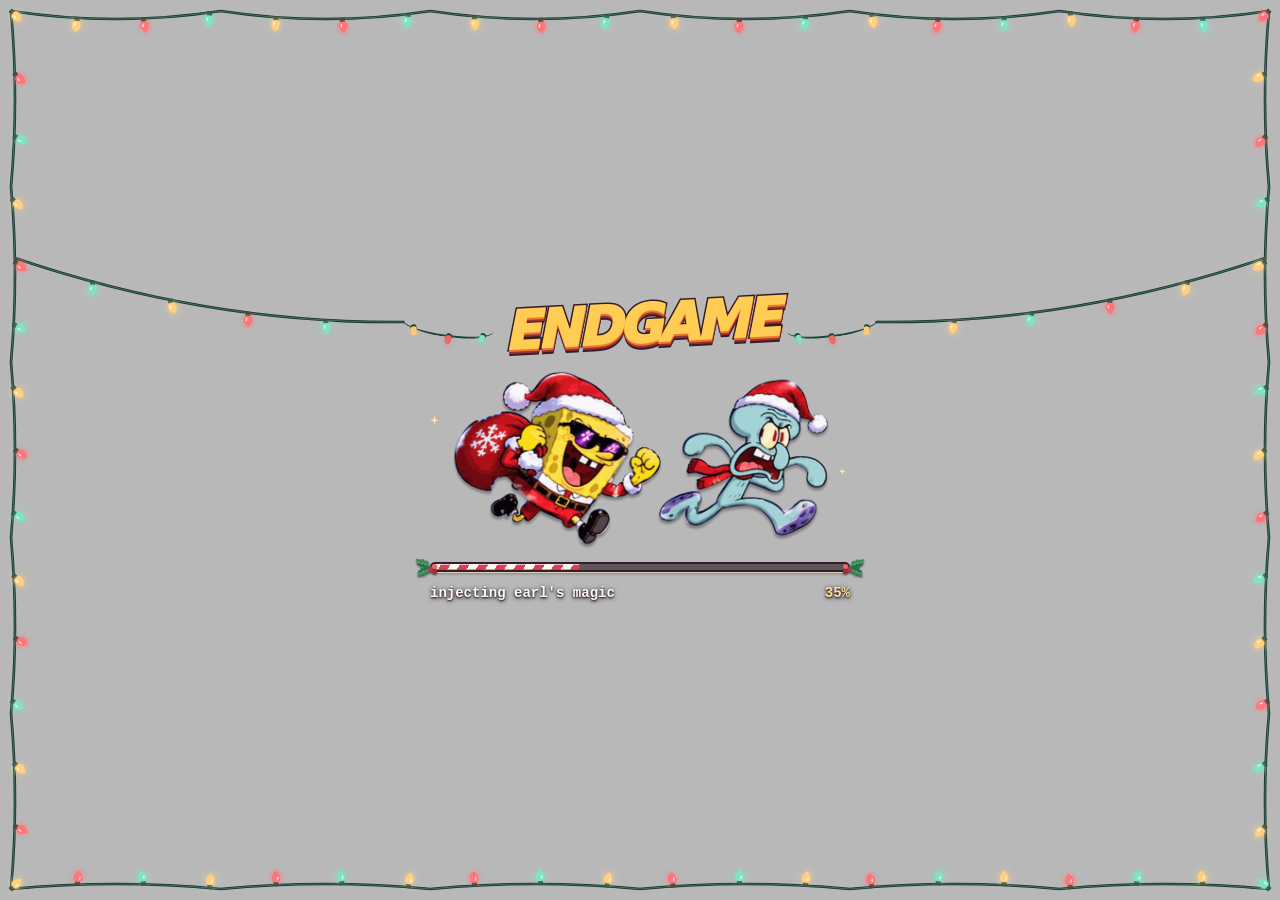
==== commit fae69eed: "Connect the center Christmas lights to a full-screen strand" ====
--- a/christmas.html
+++ b/christmas.html
@@ -1,256 +1,270 @@
-<!doctype html>
-<html lang="en">
-<head>
-  <meta charset="utf-8">
-  <meta name="viewport" content="width=device-width, initial-scale=1">
-  <title>ENDGAME — Christmas loader</title>
-  <style>
-    html, body { margin: 0; background: transparent; }
-
-    #endgame-holiday {
-      --cream: #fff7d9;
-      --outline: #371d29;
-      position: fixed;
-      inset: 0;
-      display: grid;
-      place-items: center;
-      overflow: hidden;
-      isolation: isolate;
-      background: rgba(0, 0, 0, .28);
-      color: var(--cream);
-      font-family: system-ui, sans-serif;
-    }
-    #endgame-holiday *, #endgame-holiday *::before, #endgame-holiday *::after {
-      box-sizing: border-box;
-    }
-    #endgame-holiday .holiday-hud {
-      position: relative;
-      width: min(82%, 420px);
-      text-align: center;
-    }
-    #endgame-holiday .masthead {
-      display: flex;
-      align-items: center;
-      gap: 9px;
-      margin: 0 -7%;
-    }
-    #endgame-holiday h1 {
-      display: inline-block;
-      flex: 0 0 auto;
-      margin: 0;
-      color: #ffcc54;
-      font: italic 1000 clamp(30px, 6vw, 53px)/1.08 "Arial Black", "Segoe UI Black", system-ui, sans-serif;
-      letter-spacing: -.065em;
-      transform: rotate(-3deg);
-      -webkit-text-stroke: 3px var(--outline);
-      paint-order: stroke fill;
-      text-shadow: 0 2px 0 #ed772e, 0 4px 0 #9c3035, 0 6px 0 var(--outline);
-    }
-    #endgame-holiday .lights {
-      position: relative;
-      display: block;
-      flex: 1;
-      height: 24px;
-      border-bottom: 2px solid #17443b;
-      border-radius: 0 0 52% 52%;
-      transform: rotate(8deg);
-    }
-    #endgame-holiday .lights:last-child { transform: scaleX(-1) rotate(8deg); }
-    #endgame-holiday .lights i {
-      --light: #ffca78;
-      position: absolute;
-      display: block;
-      width: 6px;
-      height: 9px;
-      top: 82%;
-      left: 12%;
-      border-radius: 45% 45% 60% 60%;
-      background: var(--light);
-      box-shadow: 0 -2px #17443b, 0 0 6px color-mix(in srgb, var(--light) 65%, transparent);
-      transform: rotate(-12deg);
-    }
-    #endgame-holiday .lights i:nth-child(2) { --light: #ef6868; left: 49%; top: 99%; transform: rotate(8deg); }
-    #endgame-holiday .lights i:nth-child(3) { --light: #80dfc6; left: 85%; top: 79%; transform: rotate(18deg); }
-
-    #endgame-holiday .art {
-      display: grid;
-      place-items: center;
-      position: relative;
-      margin: 12px auto 10px;
-    }
-    #endgame-holiday .art img {
-      display: block;
-      width: 91%;
-      height: min(186px, 32vh, 35vw);
-      object-fit: contain;
-      filter: drop-shadow(0 3px 1px rgba(35, 19, 26, .36));
-    }
-    #endgame-holiday .twinkle {
-      position: absolute;
-      width: 9px;
-      aspect-ratio: 1;
-      background: #ffe8ad;
-      clip-path: polygon(50% 0, 61% 37%, 100% 50%, 61% 61%, 50% 100%, 39% 61%, 0 50%, 39% 37%);
-    }
-    #endgame-holiday .twinkle:first-child { top: 27%; left: 0; }
-    #endgame-holiday .twinkle:last-child { top: 55%; right: 1%; width: 7px; }
-    #endgame-holiday .ribbon { position: relative; }
-    #endgame-holiday .bar {
-      position: relative;
-      height: 10px;
-      overflow: hidden;
-      border: 2px solid var(--outline);
-      border-radius: 20px;
-      background: rgba(51, 34, 43, .66);
-      box-shadow: 0 1px 0 rgba(255, 245, 212, .65), 0 2px 3px rgba(42, 21, 29, .35);
-    }
-    #endgame-holiday .fill {
-      height: 100%;
-      border-radius: inherit;
-      background: repeating-linear-gradient(122deg, #fffbec 0 8px, #d84153 8px 16px);
-      box-shadow: inset 0 1px 0 rgba(255, 255, 255, .65);
-      clip-path: inset(0 100% 0 0 round 12px);
-    }
-    #endgame-holiday .holly {
-      position: absolute;
-      width: 20px;
-      height: 16px;
-      left: -13px;
-      top: -2px;
-      filter: drop-shadow(0 1px 1px rgba(20, 40, 28, .8));
-    }
-    #endgame-holiday .holly:last-child { left: auto; right: -13px; transform: scaleX(-1); }
-    #endgame-holiday .holly::before, #endgame-holiday .holly::after {
-      content: "";
-      position: absolute;
-      width: 16px;
-      height: 10px;
-      left: -1px;
-      top: -1px;
-      background: linear-gradient(16deg, #247252 46%, #84bc79 49%, #408857 54%);
-      clip-path: polygon(0 0, 33% 14%, 41% 0, 55% 25%, 74% 21%, 76% 44%, 100% 87%, 77% 85%, 66% 100%, 45% 77%, 27% 85%, 23% 63%, 10% 64%);
-    }
-    #endgame-holiday .holly::after { top: 6px; left: 0; transform: scaleY(-1) rotate(8deg); }
-    #endgame-holiday .holly i {
-      position: absolute;
-      z-index: 1;
-      width: 5px;
-      height: 5px;
-      background: #f56466;
-      border-radius: 100%;
-      right: 0;
-      top: 4px;
-      box-shadow: -4px 3px #c93243, 0 5px #aa273d;
-    }
-    #endgame-holiday .status-row {
-      display: flex;
-      align-items: baseline;
-      justify-content: space-between;
-      gap: 8px;
-      margin-top: 11px;
-      color: #fffaef;
-      text-align: left;
-      font: 600 clamp(12px, 2.2vw, 14px)/1.5 Consolas, "Courier New", monospace;
-      text-shadow: 0 1px 2px #201821, 0 1px 5px #201821;
-    }
-    #endgame-holiday .percent { color: #ffdfa0; font-variant-numeric: tabular-nums; }
-    @media (max-height: 330px) {
-      #endgame-holiday .art { margin-block: 5px 7px; }
-      #endgame-holiday h1 { font-size: 28px; }
-    }
-  </style>
-</head>
-<body>
-  <main id="endgame-holiday" aria-label="ENDGAME loading screen">
-    <section class="holiday-hud" aria-labelledby="holiday-name">
-      <div class="masthead">
-        <span class="lights" aria-hidden="true"><i></i><i></i><i></i></span>
-        <h1 id="holiday-name">ENDGAME</h1>
-        <span class="lights" aria-hidden="true"><i></i><i></i><i></i></span>
-      </div>
-      <div class="art" aria-hidden="true">
-        <i class="twinkle"></i>
-        <img src="./christmas-chase.svg" alt="">
-        <i class="twinkle"></i>
-      </div>
-      <div class="ribbon">
-        <div class="bar" role="progressbar" aria-label="Menu loading progress"
-             aria-valuemin="0" aria-valuemax="100" aria-valuenow="0">
-          <div class="fill"></div>
-        </div>
-        <span class="holly" aria-hidden="true"><i></i></span>
-        <span class="holly" aria-hidden="true"><i></i></span>
-      </div>
-      <div class="status-row">
-        <span class="phase" role="status">Initializing…</span>
-        <span class="percent" aria-hidden="true">0%</span>
-      </div>
-    </section>
-  </main>
-  <script>
-    (() => {
-      const root = document.getElementById('endgame-holiday');
-      const phase = root.querySelector('.phase');
-      const percent = root.querySelector('.percent');
-      const fill = root.querySelector('.fill');
-      const bar = root.querySelector('.bar');
-      const reducedMotion = matchMedia('(prefers-reduced-motion: reduce)');
-      const stages = [
-        { at: 0, text: 'Initializing…' },
-        { at: 18, text: "injecting earl's magic" },
-        { at: 59, text: 'Preparing endgame menu…' },
-        { at: 100, text: 'Menu ready' }
-      ];
-      const duration = 4300;
-      const hold = 1800;
-      let started;
-      let frame;
-      let shown;
-
-      function render(progress, isDemo = false) {
-        const stage = stages.findLast(item => item.at <= progress);
-        const value = isDemo && reducedMotion.matches ? stage.at : progress;
-        const whole = Math.floor(value);
-        fill.style.clipPath = 'inset(0 ' + (100 - value) + '% 0 0 round 12px)';
-        if (whole !== shown) {
-          percent.textContent = whole + '%';
-          bar.setAttribute('aria-valuenow', String(whole));
-          shown = whole;
-        }
-        if (phase.textContent !== stage.text) phase.textContent = stage.text;
-      }
-
-      function step(now) {
-        if (!root.isConnected) return;
-        const elapsed = Math.max(0, now - started) % (duration + hold);
-        render(Math.min(100, elapsed / duration * 100), true);
-        frame = requestAnimationFrame(step);
-      }
-
-      function reset() {
-        cancelAnimationFrame(frame);
-        started = performance.now();
-        step(started);
-      }
-
-      function setProgress(progress) {
-        if (progress == null) {
-          reset();
-          return;
-        }
-        const value = Number(progress);
-        if (Number.isFinite(value)) {
-          cancelAnimationFrame(frame);
-          render(Math.min(100, Math.max(0, value)));
-        }
-      }
-
-      window.endgameLoader = { setProgress, reset, complete: () => setProgress(100) };
-      window.addEventListener('message', event => {
-        if (event.data?.type === 'endgame:progress') setProgress(event.data.progress);
-      });
-      reset();
-    })();
-  </script>
-</body>
-</html>
+<!doctype html>
+<html lang="en">
+<head>
+  <meta charset="utf-8">
+  <meta name="viewport" content="width=device-width, initial-scale=1">
+  <title>ENDGAME — Christmas loader</title>
+  <script defer src="./christmas-lights.js"></script>
+  <style>
+    html, body { margin: 0; background: transparent; }
+
+    #endgame-holiday {
+      --cream: #fff7d9;
+      --outline: #371d29;
+      position: fixed;
+      inset: 0;
+      display: grid;
+      place-items: center;
+      overflow: hidden;
+      isolation: isolate;
+      background: rgba(0, 0, 0, .28);
+      color: var(--cream);
+      font-family: system-ui, sans-serif;
+    }
+    #endgame-holiday *, #endgame-holiday *::before, #endgame-holiday *::after {
+      box-sizing: border-box;
+    }
+    #endgame-holiday .perimeter-lights {
+      position: absolute;
+      inset: 0;
+      width: 100%;
+      height: 100%;
+      pointer-events: none;
+    }
+    #endgame-holiday .holiday-hud {
+      position: relative;
+      width: min(82%, 420px);
+      text-align: center;
+    }
+    #endgame-holiday .masthead {
+      display: flex;
+      align-items: center;
+      gap: 9px;
+      margin: 0 -7%;
+    }
+    #endgame-holiday h1 {
+      display: inline-block;
+      flex: 0 0 auto;
+      margin: 0;
+      color: #ffcc54;
+      font: italic 1000 clamp(30px, 6vw, 53px)/1.08 "Arial Black", "Segoe UI Black", system-ui, sans-serif;
+      letter-spacing: -.065em;
+      transform: rotate(-3deg);
+      -webkit-text-stroke: 3px var(--outline);
+      paint-order: stroke fill;
+      text-shadow: 0 2px 0 #ed772e, 0 4px 0 #9c3035, 0 6px 0 var(--outline);
+    }
+    #endgame-holiday .lights {
+      position: relative;
+      display: block;
+      flex: 1;
+      height: 24px;
+      border-bottom: 2px solid #17443b;
+      border-radius: 0 0 52% 52%;
+      transform: rotate(8deg);
+    }
+    #endgame-holiday .lights:last-child { transform: scaleX(-1) rotate(8deg); }
+    #endgame-holiday .wire-join {
+      position: absolute;
+      left: 3%;
+      top: 69%;
+    }
+    #endgame-holiday .lights i {
+      --light: #ffca78;
+      position: absolute;
+      display: block;
+      width: 6px;
+      height: 9px;
+      top: 82%;
+      left: 12%;
+      border-radius: 45% 45% 60% 60%;
+      background: var(--light);
+      box-shadow: 0 -2px #17443b, 0 0 6px color-mix(in srgb, var(--light) 65%, transparent);
+      transform: rotate(-12deg);
+    }
+    #endgame-holiday .lights i:nth-child(2) { --light: #ef6868; left: 49%; top: 99%; transform: rotate(8deg); }
+    #endgame-holiday .lights i:nth-child(3) { --light: #80dfc6; left: 85%; top: 79%; transform: rotate(18deg); }
+
+    #endgame-holiday .art {
+      display: grid;
+      place-items: center;
+      position: relative;
+      margin: 12px auto 10px;
+    }
+    #endgame-holiday .art img {
+      display: block;
+      width: 91%;
+      height: min(186px, 32vh, 35vw);
+      object-fit: contain;
+      filter: drop-shadow(0 3px 1px rgba(35, 19, 26, .36));
+    }
+    #endgame-holiday .twinkle {
+      position: absolute;
+      width: 9px;
+      aspect-ratio: 1;
+      background: #ffe8ad;
+      clip-path: polygon(50% 0, 61% 37%, 100% 50%, 61% 61%, 50% 100%, 39% 61%, 0 50%, 39% 37%);
+    }
+    #endgame-holiday .twinkle:first-child { top: 27%; left: 0; }
+    #endgame-holiday .twinkle:last-child { top: 55%; right: 1%; width: 7px; }
+    #endgame-holiday .ribbon { position: relative; }
+    #endgame-holiday .bar {
+      position: relative;
+      height: 10px;
+      overflow: hidden;
+      border: 2px solid var(--outline);
+      border-radius: 20px;
+      background: rgba(51, 34, 43, .66);
+      box-shadow: 0 1px 0 rgba(255, 245, 212, .65), 0 2px 3px rgba(42, 21, 29, .35);
+    }
+    #endgame-holiday .fill {
+      height: 100%;
+      border-radius: inherit;
+      background: repeating-linear-gradient(122deg, #fffbec 0 8px, #d84153 8px 16px);
+      box-shadow: inset 0 1px 0 rgba(255, 255, 255, .65);
+      clip-path: inset(0 100% 0 0 round 12px);
+    }
+    #endgame-holiday .holly {
+      position: absolute;
+      width: 20px;
+      height: 16px;
+      left: -13px;
+      top: -2px;
+      filter: drop-shadow(0 1px 1px rgba(20, 40, 28, .8));
+    }
+    #endgame-holiday .holly:last-child { left: auto; right: -13px; transform: scaleX(-1); }
+    #endgame-holiday .holly::before, #endgame-holiday .holly::after {
+      content: "";
+      position: absolute;
+      width: 16px;
+      height: 10px;
+      left: -1px;
+      top: -1px;
+      background: linear-gradient(16deg, #247252 46%, #84bc79 49%, #408857 54%);
+      clip-path: polygon(0 0, 33% 14%, 41% 0, 55% 25%, 74% 21%, 76% 44%, 100% 87%, 77% 85%, 66% 100%, 45% 77%, 27% 85%, 23% 63%, 10% 64%);
+    }
+    #endgame-holiday .holly::after { top: 6px; left: 0; transform: scaleY(-1) rotate(8deg); }
+    #endgame-holiday .holly i {
+      position: absolute;
+      z-index: 1;
+      width: 5px;
+      height: 5px;
+      background: #f56466;
+      border-radius: 100%;
+      right: 0;
+      top: 4px;
+      box-shadow: -4px 3px #c93243, 0 5px #aa273d;
+    }
+    #endgame-holiday .status-row {
+      display: flex;
+      align-items: baseline;
+      justify-content: space-between;
+      gap: 8px;
+      margin-top: 11px;
+      color: #fffaef;
+      text-align: left;
+      font: 600 clamp(12px, 2.2vw, 14px)/1.5 Consolas, "Courier New", monospace;
+      text-shadow: 0 1px 2px #201821, 0 1px 5px #201821;
+    }
+    #endgame-holiday .percent { color: #ffdfa0; font-variant-numeric: tabular-nums; }
+    @media (max-height: 330px) {
+      #endgame-holiday .art { margin-block: 5px 7px; }
+      #endgame-holiday h1 { font-size: 28px; }
+    }
+  </style>
+</head>
+<body>
+  <main id="endgame-holiday" aria-label="ENDGAME loading screen">
+    <canvas class="perimeter-lights" aria-hidden="true"></canvas>
+    <section class="holiday-hud" aria-labelledby="holiday-name">
+      <div class="masthead">
+        <span class="lights" aria-hidden="true"><i></i><i></i><i></i><b class="wire-join"></b></span>
+        <h1 id="holiday-name">ENDGAME</h1>
+        <span class="lights" aria-hidden="true"><i></i><i></i><i></i><b class="wire-join"></b></span>
+      </div>
+      <div class="art" aria-hidden="true">
+        <i class="twinkle"></i>
+        <img src="./christmas-chase.svg" alt="">
+        <i class="twinkle"></i>
+      </div>
+      <div class="ribbon">
+        <div class="bar" role="progressbar" aria-label="Menu loading progress"
+             aria-valuemin="0" aria-valuemax="100" aria-valuenow="0">
+          <div class="fill"></div>
+        </div>
+        <span class="holly" aria-hidden="true"><i></i></span>
+        <span class="holly" aria-hidden="true"><i></i></span>
+      </div>
+      <div class="status-row">
+        <span class="phase" role="status">Initializing…</span>
+        <span class="percent" aria-hidden="true">0%</span>
+      </div>
+    </section>
+  </main>
+  <script>
+    (() => {
+      const root = document.getElementById('endgame-holiday');
+      const phase = root.querySelector('.phase');
+      const percent = root.querySelector('.percent');
+      const fill = root.querySelector('.fill');
+      const bar = root.querySelector('.bar');
+      const reducedMotion = matchMedia('(prefers-reduced-motion: reduce)');
+      const stages = [
+        { at: 0, text: 'Initializing…' },
+        { at: 18, text: "injecting earl's magic" },
+        { at: 59, text: 'Preparing endgame menu…' },
+        { at: 100, text: 'Menu ready' }
+      ];
+      const duration = 4300;
+      const hold = 1800;
+      let started;
+      let frame;
+      let shown;
+
+      function render(progress, isDemo = false) {
+        const stage = stages.findLast(item => item.at <= progress);
+        const value = isDemo && reducedMotion.matches ? stage.at : progress;
+        const whole = Math.floor(value);
+        fill.style.clipPath = 'inset(0 ' + (100 - value) + '% 0 0 round 12px)';
+        if (whole !== shown) {
+          percent.textContent = whole + '%';
+          bar.setAttribute('aria-valuenow', String(whole));
+          shown = whole;
+        }
+        if (phase.textContent !== stage.text) phase.textContent = stage.text;
+      }
+
+      function step(now) {
+        if (!root.isConnected) return;
+        const elapsed = Math.max(0, now - started) % (duration + hold);
+        render(Math.min(100, elapsed / duration * 100), true);
+        frame = requestAnimationFrame(step);
+      }
+
+      function reset() {
+        cancelAnimationFrame(frame);
+        started = performance.now();
+        step(started);
+      }
+
+      function setProgress(progress) {
+        if (progress == null) {
+          reset();
+          return;
+        }
+        const value = Number(progress);
+        if (Number.isFinite(value)) {
+          cancelAnimationFrame(frame);
+          render(Math.min(100, Math.max(0, value)));
+        }
+      }
+
+      window.endgameLoader = { setProgress, reset, complete: () => setProgress(100) };
+      window.addEventListener('message', event => {
+        if (event.data?.type === 'endgame:progress') setProgress(event.data.progress);
+      });
+      reset();
+    })();
+  </script>
+</body>
+</html>
